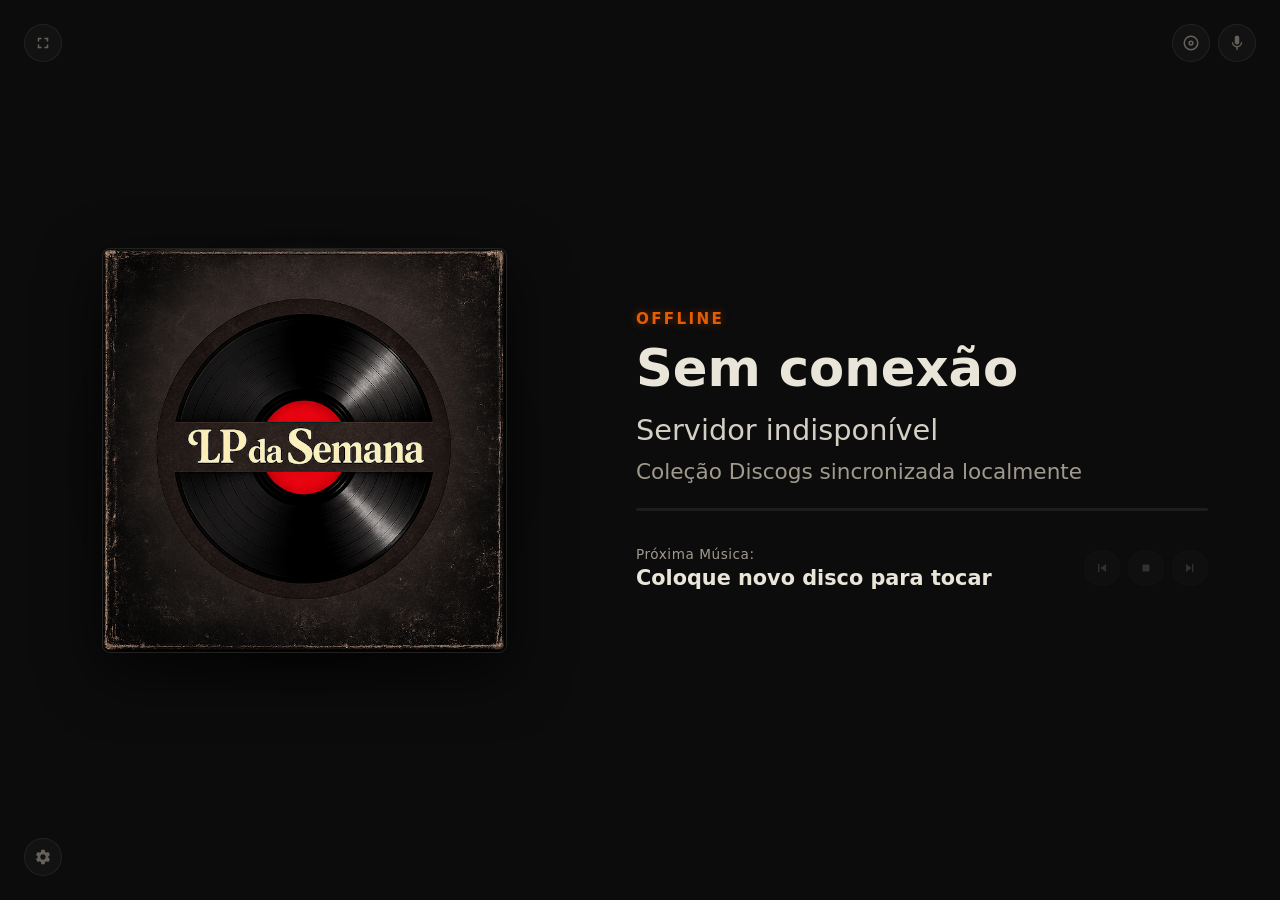
==== static/index.html @ 16426e1c "4.5.4 (teste): pausa no meio do lado não chama mais o Shazam Trechos baixos e faixas mais baixas vir" ====
<!doctype html>
<html lang="pt-BR">
  <head>
    <meta charset="utf-8">
    <meta name="viewport" content="width=device-width, initial-scale=1">
    <meta name="theme-color" content="#050505">
    <!-- iOS PWA Support -->
    <meta name="apple-mobile-web-app-capable" content="yes">
    <meta name="apple-mobile-web-app-status-bar-style" content="black-translucent">
    <meta name="apple-mobile-web-app-title" content="Vinyl Display">
    <link rel="apple-touch-icon" href="/static/playvinil-icon-180.png?v=2">
    <link rel="icon" href="/static/playvinil-favicon.png?v=2" type="image/png">
    
    <title>PlayVinil</title>
    <link rel="stylesheet" href="/static/styles.css?v=4.5.2">
    <link rel="manifest" href="/static/manifest.json">
  </head>
  <body>
    <main class="screen" aria-live="polite">
      <nav class="top-left-controls" aria-label="Controles Esquerdos">
        <button id="fullscreen-button" class="btn-top-control" type="button" aria-label="Tela Cheia" title="Alternar Tela Cheia">
          <svg viewBox="0 0 24 24" width="18" height="18" fill="currentColor">
            <path d="M7 14H5v5h5v-2H7v-3zm-2-4h2V7h3V5H5v5zm12 7h-3v2h5v-5h-2v3zM14 5v2h3v3h2V5h-5z"/>
          </svg>
        </button>
      </nav>

      <nav class="top-controls" aria-label="Controles">
        <button id="pick-button" class="btn-top-control" type="button" aria-label="Escolher o disco à mão" title="Escolher o disco (sem Shazam)">
          <svg viewBox="0 0 24 24" width="18" height="18" fill="none" stroke="currentColor" stroke-width="2">
            <circle cx="12" cy="12" r="9"></circle>
            <circle cx="12" cy="12" r="2.5"></circle>
          </svg>
        </button>
        <button id="retry-button" class="btn-top-control" type="button" aria-label="Ouvir / Identificar novo disco" title="Ouvir novo disco / Identificar áudio">
          <svg viewBox="0 0 24 24" width="18" height="18" fill="currentColor">
            <path d="M12 14c1.66 0 3-1.34 3-3V5c0-1.66-1.34-3-3-3S9 3.34 9 5v6c0 1.66 1.34 3 3 3zm5.3-3c0 3-2.54 5.1-5.3 5.1S6.7 14 6.7 11H5c0 3.41 2.72 6.23 6 6.72V21h2v-3.28c3.28-.48 6-3.3 6-6.72h-1.7z"/>
          </svg>
        </button>
      </nav>

      <section class="cover-panel">
        <div class="vinyl-wrapper">
          <div id="album-cover">
            <img class="cover-image" src="/static/logo_lp_da_semana.png" alt="PlayVinil">
          </div>
          <div class="vinyl-disc">
            <div class="vinyl-disc-inner">
              <div class="vinyl-label" style="background-image: url('/static/playvinil-label.svg');"></div>
            </div>
          </div>
        </div>
        <div id="lyrics-overlay" class="lyrics-overlay hidden">
          <div class="lyrics-container">
            <div class="lyrics-scroll" id="lyrics-scroll">
              <p class="lyrics-empty">Sem letras carregadas</p>
            </div>
          </div>
        </div>
      </section>

      <section class="now-playing">
        <p id="status-label" class="status-label">AGUARDANDO NOVO DISCO</p>
        <h1 id="track-title">PlayVinil</h1>
        <p id="artist-name" class="artist-name">Sua coleção de vinil</p>
        <p id="album-line" class="album-line">Coleção Discogs sincronizada localmente</p>
        <div class="progress-container">
          <div class="progress-bar-track">
            <div id="progress-bar" class="progress-bar"></div>
          </div>
          <div class="progress-time-info">
            <span id="progress-time-current">0:00</span>
            <span id="progress-time-total">0:00</span>
          </div>
        </div>
        <div class="next-track-container">
          <div id="next-track" class="next-track" style="display: block;">
            <span class="next-track-label">Próxima Música:</span>
            <div id="next-track-title" class="next-track-title">Coloque novo disco para tocar</div>
          </div>
          <div class="media-nav-buttons">
            <button id="prev-button" class="btn-media-nav" type="button" aria-label="Anterior" title="Faixa anterior" disabled>
              <svg viewBox="0 0 24 24" width="16" height="16" fill="currentColor">
                <path d="M6 6h2v12H6zm3.5 6l8.5 6V6z"/>
              </svg>
            </button>
            <button id="stop-button" class="btn-media-nav" type="button" aria-label="Parar Reprodução" title="Parar reprodução" disabled>
              <svg viewBox="0 0 24 24" width="14" height="14" fill="currentColor">
                <rect x="6" y="6" width="12" height="12" rx="1.5"/>
              </svg>
            </button>
            <button id="next-button" class="btn-media-nav" type="button" aria-label="Próxima" title="Próxima faixa" disabled>
              <svg viewBox="0 0 24 24" width="16" height="16" fill="currentColor">
                <path d="M6 18l8.5-6L6 6zm9-12h2v12h-2z"/>
              </svg>
            </button>
          </div>
        </div>
      </section>
    <div id="error-popup" class="error-popup hidden" role="alert" aria-hidden="true">
      <div class="error-popup-content">
        <div class="error-popup-header">
          <svg viewBox="0 0 24 24" width="22" height="22" fill="currentColor">
            <path d="M12 2C6.48 2 2 6.48 2 12s4.48 10 10 10 10-4.48 10-10S17.52 2 12 2zm1 15h-2v-2h2v2zm0-4h-2V7h2v6z"/>
          </svg>
          <h3>Ops, ocorreu um erro</h3>
        </div>
        <p id="error-popup-message"></p>
        <button id="error-popup-close" class="btn-popup-close" type="button">Fechar</button>
      </div>
    </div>

    <!-- Popup de confirmação para parar o disco -->
    <div id="stop-confirm-popup" class="error-popup hidden" role="dialog" aria-modal="true" aria-labelledby="stop-confirm-title" aria-hidden="true">
      <div class="error-popup-content">
        <div class="error-popup-header">
          <svg viewBox="0 0 24 24" width="22" height="22" fill="#ff7043">
            <rect x="6" y="6" width="12" height="12" rx="2"/>
          </svg>
          <h3 id="stop-confirm-title">Parar reprodução?</h3>
        </div>
        <p id="stop-confirm-message">Deseja realmente parar o disco e voltar à tela inicial?</p>
        <div class="confirm-popup-actions">
          <button id="stop-confirm-cancel" class="btn-popup-cancel" type="button">Cancelar</button>
          <button id="stop-confirm-ok" class="btn-popup-confirm" type="button">Parar Disco</button>
        </div>
      </div>
    </div>

    <!-- Popup para alternar para outros discos com a mesma música -->
    <div id="alternatives-popup" class="alternatives-popup hidden" role="dialog" aria-modal="true" aria-labelledby="alternatives-popup-title">
      <div class="alternatives-popup-content">
        <div class="alternatives-popup-header">
          <svg viewBox="0 0 24 24" width="20" height="20" fill="currentColor">
            <path d="M12 2C6.48 2 2 6.48 2 12s4.48 10 10 10 10-4.48 10-10S17.52 2 12 2zm0 14.5c-2.49 0-4.5-2.01-4.5-4.5S9.51 7.5 12 7.5s4.5 2.01 4.5 4.5-2.01 4.5-4.5 4.5zm0-5.5c-.55 0-1 .45-1 1s.45 1 1 1 1-.45 1-1-.45-1-1-1z"/>
          </svg>
          <h3 id="alternatives-popup-title">Discos com esta música</h3>
          <button id="alternatives-popup-close" class="btn-popup-close-icon" type="button" aria-label="Fechar">&times;</button>
        </div>
        <p class="alternatives-popup-subtitle">Esta música também está presente em outros discos da sua coleção. Toque para alternar o disco ativo:</p>
        <div id="alternatives-list" class="alternatives-list">
          <!-- Lista de discos alternativos preenchida dinamicamente -->
        </div>
        <button id="alternatives-keep" class="btn-popup-close alternatives-keep" type="button">Manter este disco</button>
        <p class="alternatives-popup-subtitle alternatives-keep-hint">A escolha fica lembrada: da próxima vez que esta música tocar, o player já abre o disco escolhido.</p>
      </div>
    </div>

    <div id="pick-popup" class="alternatives-popup hidden" role="dialog" aria-modal="true" aria-labelledby="pick-popup-title">
      <div class="alternatives-popup-content">
        <div class="alternatives-popup-header">
          <h3 id="pick-popup-title">Qual disco está tocando?</h3>
          <button id="pick-popup-close" class="btn-popup-close-icon" type="button" aria-label="Fechar">&times;</button>
        </div>
        <p id="pick-popup-subtitle" class="alternatives-popup-subtitle">Escolha o disco e o lado: o player acompanha as faixas e as viradas pelo silêncio, sem usar o Shazam.</p>
        <input id="pick-search" class="pick-search" type="search" placeholder="Buscar por disco ou artista..." autocomplete="off">
        <div id="pick-list" class="alternatives-list"></div>
      </div>
    </div>

    <nav class="bottom-controls" aria-label="Administração">
      <a id="config-button" class="btn-top-control" href="/admin" aria-label="Painel Administrativo" title="Administração / Catálogo">
        <svg viewBox="0 0 24 24" width="18" height="18" fill="currentColor">
          <path d="M19.14 12.94c.04-.3.06-.61.06-.94 0-.32-.02-.64-.07-.94l2.03-1.58c.18-.14.23-.41.12-.61l-1.92-3.32c-.12-.22-.37-.29-.59-.22l-2.39.96c-.5-.38-1.03-.7-1.62-.94l-.36-2.54c-.04-.24-.24-.41-.48-.41h-3.84c-.24 0-.43.17-.47.41l-.36 2.54c-.59.24-1.13.57-1.62.94l-2.39-.96c-.22-.08-.47 0-.59.22L2.74 8.87c-.12.21-.08.47.12.61l2.03 1.58c-.05.3-.09.63-.09.94s.02.64.07.94l-2.03 1.58c-.18.14-.23.41-.12.61l1.92 3.32c.12.22.37.29.59.22l2.39-.96c.5.38 1.03.7 1.62.94l.36 2.54c.05.24.24.41.48.41h3.84c.24 0 .44-.17.47-.41l.36-2.54c.59-.24 1.13-.56 1.62-.94l2.39.96c.22.08.47 0 .59-.22l1.92-3.32c.12-.22.07-.47-.12-.61l-2.01-1.58zM12 15.6c-1.98 0-3.6-1.62-3.6-3.6s1.62-3.6 3.6-3.6 3.6 1.62 3.6 3.6-1.62 3.6-3.6 3.6z"/>
        </svg>
      </a>
      <div id="alternatives-wrapper" class="alternatives-wrapper hidden">
        <button id="alternatives-btn" class="alternatives-btn" type="button" aria-label="Ver outros discos com esta música">
          <svg viewBox="0 0 24 24" width="14" height="14" fill="currentColor">
            <path d="M12 2C6.48 2 2 6.48 2 12s4.48 10 10 10 10-4.48 10-10S17.52 2 12 2zm0 14.5c-2.49 0-4.5-2.01-4.5-4.5S9.51 7.5 12 7.5s4.5 2.01 4.5 4.5-2.01 4.5-4.5 4.5zm0-5.5c-.55 0-1 .45-1 1s.45 1 1 1 1-.45 1-1-.45-1-1-1z"/>
          </svg>
          <span id="alternatives-label">Também em outro disco</span>
        </button>
      </div>
    </nav>
    <div class="bottom-right-version" id="app-version-display"></div>
    </main>

    <script src="/static/silence-detector.js?v=4.5.4" defer></script>
    <script src="/static/app.js?v=4.5.4" defer></script>
  </body>
</html>
---- static/styles.css ----
:root {
  color-scheme: dark;
  --bg: #0c0c0c;             /* Matte Charcoal */
  --panel: #161616;          /* Charcoal Panel */
  --text: #eae5d9;           /* Warm Cream */
  --muted: #a09a8e;          /* Muted Cream */
  --soft: #5e584f;           /* Soft dark gray */
  --accent: #e65c00;          /* Matte Orange/Rust */
  --glow: rgba(230, 92, 0, 0.4); /* Amber glow */
}

* {
  box-sizing: border-box;
}

html,
body {
  width: 100%;
  height: 100%;
  margin: 0;
  background: var(--bg);
  color: var(--text);
  font-family: Inter, ui-sans-serif, system-ui, -apple-system, BlinkMacSystemFont, "Segoe UI", sans-serif;
  overflow: hidden;
  transition: background-color 0.5s ease;
}

button {
  min-height: 44px;
  border: 1px solid rgba(234, 229, 217, 0.14);
  border-radius: 8px;
  background: rgba(234, 229, 217, 0.06);
  color: var(--text);
  font: inherit;
  padding: 0 16px;
  cursor: pointer;
  transition: all 0.2s ease;
}

button:hover {
  background: rgba(234, 229, 217, 0.12);
  border-color: rgba(230, 92, 0, 0.5);
}

.screen {
  width: 100vw;
  height: 100vh;
  display: grid;
  grid-template-columns: minmax(300px, 45vw) 1fr;
  gap: clamp(20px, 5vw, 64px);
  align-items: center;
  padding: clamp(16px, 5vh, 56px) clamp(20px, 6vw, 72px);
  transition: all 0.5s ease;
}

.cover-panel {
  position: relative;
  width: 100%;
  aspect-ratio: 1;
  display: grid;
  place-items: center;
}

/* Vinyl wrapper that holds cover and vinyl disc */
.vinyl-wrapper {
  position: relative;
  width: 90%;
  height: 90%;
  display: grid;
  place-items: center;
}

.cover-placeholder,
.cover-image {
  width: 100%;
  height: 100%;
  border-radius: 8px;
  background: var(--panel);
  object-fit: cover;
  box-shadow: 0 20px 60px rgba(0, 0, 0, 0.7);
  position: relative;
  z-index: 5;
  border: 1px solid rgba(234, 229, 217, 0.05);
}

.cover-placeholder {
  display: grid;
  place-items: center;
  color: var(--soft);
  font-size: 3.5rem;
  font-weight: 700;
  letter-spacing: 0.1em;
}

/* Vinyl disc sliding out and spinning */
.vinyl-disc {
  position: absolute;
  top: 2.5%;
  left: 2.5%;
  width: 95%;
  height: 95%;
  border-radius: 50%;
  z-index: 3;
  transition: transform 1.2s cubic-bezier(0.25, 1, 0.5, 1);
  transform: translateX(0);
}

.vinyl-disc-inner {
  width: 100%;
  height: 100%;
  border-radius: 50%;
  /* Specular sheen (conic-gradient) + grooves (radial-gradient) */
  background: 
    conic-gradient(
      from 0deg,
      rgba(255, 255, 255, 0) 0deg,
      rgba(255, 255, 255, 0.08) 45deg,
      rgba(255, 255, 255, 0) 90deg,
      rgba(255, 255, 255, 0) 180deg,
      rgba(255, 255, 255, 0.08) 225deg,
      rgba(255, 255, 255, 0) 270deg,
      rgba(255, 255, 255, 0) 360deg
    ),
    radial-gradient(
      circle,
      #181818 0%,
      #0c0c0c 10%,
      #050505 15%,
      #161616 15.5%,
      #050505 16%,
      #050505 30%,
      #1a1a1a 30.5%,
      #050505 31%,
      #050505 50%,
      #1a1a1a 50.5%,
      #050505 51%,
      #050505 70%,
      #222222 70.5%,
      #050505 71%,
      #050505 85%,
      #2a2a2a 85.5%,
      #050505 86%,
      #000000 100%
    );
  border: 1px solid rgba(234, 229, 217, 0.18);
  box-shadow: 
    inset 0 0 24px rgba(0, 0, 0, 0.9), 
    0 12px 36px rgba(0, 0, 0, 0.65),
    0 0 25px rgba(234, 229, 217, 0.12); /* Soft cream outer glow */
  display: grid;
  place-items: center;
  position: relative;
}

/* Center paper label of the vinyl record */
.vinyl-label {
  width: 32%;
  height: 32%;
  border-radius: 50%;
  background-color: var(--accent);
  background-size: cover;
  background-position: center;
  border: 3px solid #000;
  box-shadow: 0 0 8px rgba(0, 0, 0, 0.8);
  position: relative;
}

/* Center spindle hole */
.vinyl-label::after {
  content: '';
  position: absolute;
  top: 50%;
  left: 50%;
  width: 14%;
  height: 14%;
  background-color: #0c0c0c;
  border-radius: 50%;
  transform: translate(-50%, -50%);
  box-shadow: inset 0 2px 4px rgba(0, 0, 0, 0.8);
}

/* State: Playing - vinyl slides out and spins */
/* On landscape mode (deitado), we slide it to the left. On portrait, we slide it to the top */
@media (orientation: landscape) {
  .screen {
    /* Sized so the grid gap sits over the black vinyl grooves, allowing status-label to overlap */
    grid-template-columns: calc(clamp(240px, 64vh, 450px) * 1.28) 1fr;
    gap: 20px;
    padding: clamp(16px, 5vh, 48px) clamp(24px, 6vw, 72px) clamp(16px, 5vh, 48px) 16px;
  }
  .cover-panel {
    width: calc(100% / 1.28);
    justify-self: start;
    /* v4.5: sem disco tocando a capa fica no centro da coluna; ao tocar ela
       desliza para a esquerda junto com o disco saindo da capa */
    transform: translateX(14%);
    transition: transform 1.2s cubic-bezier(0.25, 1, 0.5, 1);
  }
  body.is-playing .cover-panel {
    transform: translateX(0);
  }
  .vinyl-wrapper.playing .vinyl-disc {
    /* Slide out 48% to expose exactly half of the vinyl label */
    transform: translateX(48%);
  }
  .now-playing {
    position: relative;
    z-index: 10;
    padding-left: 24px; /* Other text elements start exactly where the vinyl disc ends */
  }
  .status-label {
    margin-left: -24px; /* Pulls status label to overlap the black vinyl grooves */
  }
}

@media (orientation: landscape) and (max-height: 500px) {
  h1 {
    font-size: calc(2.5rem * var(--title-scale, 1));
  }
  .artist-name {
    font-size: 1.65rem;
    margin: 12px 0 0;
  }
  .album-line {
    font-size: 1.3rem;
    margin: 8px 0 0;
  }
  .status-label {
    margin: 0 0 10px;
    font-size: 0.95rem;
  }
  .progress-container {
    margin-top: 14px;
  }
  .next-track-container {
    margin-top: 10px;
  }
  .next-track-title {
    font-size: 1.2rem;
  }
  .btn-media-nav {
    width: 32px;
    height: 32px;
    min-height: 32px;
  }
  .top-controls {
    top: 16px;
    right: 16px;
  }
  .top-left-controls {
    top: 16px;
    left: 16px;
  }
  .btn-top-control {
    width: 32px;
    height: 32px;
    min-height: 32px;
  }
}

@media (orientation: portrait) {
  .vinyl-wrapper.playing .vinyl-disc {
    transform: translateY(-33%);
  }
}

.vinyl-wrapper.playing .vinyl-disc-inner {
  -webkit-animation: spin 15s linear infinite;
  animation: spin 15s linear infinite;
}

@-webkit-keyframes spin {
  from {
    -webkit-transform: rotate(0deg);
    transform: rotate(0deg);
  }
  to {
    -webkit-transform: rotate(360deg);
    transform: rotate(360deg);
  }
}

@keyframes spin {
  from {
    transform: rotate(0deg);
  }
  to {
    transform: rotate(360deg);
  }
}

.now-playing {
  min-width: 0;
  display: flex;
  flex-direction: column;
  justify-content: center;
  height: 100%;
}

.status-label {
  margin: 0 0 14px;
  color: var(--accent);
  font-size: 0.95rem;
  font-weight: 600;
  text-transform: uppercase;
  letter-spacing: 0.15em;
  text-shadow: 0 0 10px var(--glow);
}

h1 {
  margin: 0;
  max-width: 100%;
  font-size: calc(3.2rem * var(--title-scale, 1));
  line-height: 1.05;
  font-weight: 750;
  letter-spacing: 0;
  overflow-wrap: break-word;
  color: var(--text);
  text-shadow: 0 0 1px rgba(234, 229, 217, 0.1);
}

.artist-name {
  margin: 18px 0 0;
  color: var(--text);
  font-size: 1.8rem;
  font-weight: 400;
  opacity: 0.9;
}

.album-line {
  margin: 12px 0 0;
  color: var(--muted);
  font-size: 1.35rem;
  font-weight: 300;
}

.mic-debug {
  margin: 8px 0 0;
  font-size: 0.85rem;
  color: var(--muted);
  font-family: ui-monospace, SFMono-Regular, SF Pro Mono, Menlo, Monaco, Consolas, monospace;
  opacity: 0.75;
}

.next-track {
  margin: 0;
  display: block;
}

.next-track-label {
  display: block;
  font-size: 0.85rem;
  letter-spacing: 0.04em;
  color: var(--muted);
  margin-bottom: 4px;
}

.next-track-title {
  display: block;
  font-size: 1.3rem;
  font-weight: bold;
  color: var(--text);
  margin: 0;
}

.progress-container {
  width: 100%;
  margin-top: 24px;
  display: flex;
  flex-direction: column;
  gap: 6px;
}

.progress-bar-track {
  width: 100%;
  height: 3px;
  background: rgba(234, 229, 217, 0.08);
  position: relative;
  overflow: hidden;
  border-radius: 1.5px;
}

.progress-bar {
  height: 100%;
  width: 0%;
  background: var(--accent);
  border-radius: 1.5px;
  transition: width 0.25s linear;
}

.progress-time-info {
  display: flex;
  justify-content: space-between;
  font-size: 0.8rem;
  color: var(--muted);
  font-family: ui-monospace, SFMono-Regular, SF Pro Mono, Menlo, Monaco, Consolas, monospace;
  opacity: 0;
  transition: opacity 0.3s ease;
  line-height: 1;
}

.is-playing .progress-time-info {
  opacity: 0.8;
}

/* Container at the bottom of now-playing info */
.next-track-container {
  margin-top: 16px;
  display: flex;
  justify-content: space-between;
  align-items: center;
  width: 100%;
}

.media-nav-buttons {
  display: flex;
  gap: 8px;
}

.btn-media-nav {
  width: 36px;
  height: 36px;
  min-height: 36px;
  display: grid;
  place-items: center;
  border-radius: 50%;
  border: 1px solid rgba(234, 229, 217, 0.12);
  background: rgba(234, 229, 217, 0.06);
  color: var(--muted);
  cursor: pointer;
  transition: all 0.2s ease;
  padding: 0;
}

.btn-media-nav:hover:not(:disabled) {
  background: rgba(234, 229, 217, 0.12);
  border-color: var(--accent);
  color: var(--accent);
  box-shadow: 0 0 10px var(--glow);
}

.btn-media-nav:disabled {
  opacity: 0.25;
  cursor: not-allowed;
  border-color: rgba(234, 229, 217, 0.05);
}

.btn-media-nav.recording,
.btn-top-control.recording {
  color: var(--accent);
  border-color: var(--accent);
  background: rgba(230, 92, 0, 0.15);
  box-shadow: 0 0 12px var(--glow);
  animation: pulse-recording 1.5s infinite;
}

@keyframes pulse-recording {
  0% {
    transform: scale(1);
    box-shadow: 0 0 0 0 rgba(230, 92, 0, 0.5);
  }
  50% {
    transform: scale(1.06);
    box-shadow: 0 0 0 8px rgba(230, 92, 0, 0);
  }
  100% {
    transform: scale(1);
    box-shadow: 0 0 0 0 rgba(230, 92, 0, 0);
  }
}

/* Top-right discrete controls */
.top-controls {
  position: absolute;
  top: 24px;
  right: 24px;
  display: flex;
  gap: 8px;
  z-index: 50;
}

/* Top-left discrete controls */
.top-left-controls {
  position: absolute;
  top: 24px;
  left: 24px;
  display: flex;
  gap: 8px;
  z-index: 50;
}

.btn-top-control {
  width: 38px;
  height: 38px;
  min-height: 38px;
  display: grid;
  place-items: center;
  border-radius: 50%;
  border: 1px solid rgba(234, 229, 217, 0.12);
  background: rgba(234, 229, 217, 0.05);
  color: var(--muted);
  cursor: pointer;
  transition: all 0.2s ease;
  padding: 0;
  opacity: 0.6;
}

.btn-top-control:hover {
  opacity: 1;
  background: rgba(234, 229, 217, 0.12);
  border-color: var(--accent);
  color: var(--accent);
  box-shadow: 0 0 10px var(--glow);
}

/* Portrait orientation settings */
@media (orientation: portrait) {
  .screen {
    grid-template-columns: 1fr;
    grid-template-rows: minmax(280px, 50vh) 1fr;
    gap: 32px;
    padding: 32px 24px;
  }

  .cover-panel {
    max-height: 50vh;
    justify-self: center;
  }

  .vinyl-wrapper {
    width: 86%;
    height: 86%;
  }

  h1 {
    font-size: calc(2.6rem * var(--title-scale, 1));
  }

  .artist-name {
    font-size: 1.5rem;
    margin: 12px 0 0;
  }

  .album-line {
    font-size: 1.15rem;
  }

}

/* Small screen adjustments */
@media (max-width: 480px) {
  .screen {
    padding: 20px 16px;
    gap: 24px;
  }

  h1 {
    font-size: calc(2.2rem * var(--title-scale, 1));
  }

  .artist-name {
    font-size: 1.3rem;
  }

  .album-line {
    font-size: 1rem;
  }

}

/* Error Popup Dialog */
.error-popup {
  position: fixed;
  top: 0;
  left: 0;
  width: 100vw;
  height: 100vh;
  background: rgba(0, 0, 0, 0.75);
  backdrop-filter: blur(8px);
  -webkit-backdrop-filter: blur(8px);
  display: grid;
  place-items: center;
  z-index: 100;
  opacity: 1;
  transition: opacity 0.3s ease;
}

.error-popup.hidden {
  opacity: 0;
  pointer-events: none;
}

.error-popup-content {
  background: #181818;
  border: 1px solid rgba(230, 92, 0, 0.25);
  box-shadow: 0 24px 60px rgba(0, 0, 0, 0.8), 0 0 30px rgba(230, 92, 0, 0.08);
  border-radius: 12px;
  width: min(400px, 90%);
  padding: 24px;
  display: flex;
  flex-direction: column;
  gap: 16px;
  transform: scale(1);
  transition: transform 0.3s cubic-bezier(0.34, 1.56, 0.64, 1);
}

.error-popup.hidden .error-popup-content {
  transform: scale(0.9);
}

.error-popup-header {
  display: flex;
  align-items: center;
  gap: 12px;
  color: var(--accent);
}

.error-popup-header h3 {
  margin: 0;
  font-size: 1.3rem;
  font-weight: 600;
  color: var(--text);
}

#error-popup-message {
  margin: 0;
  color: var(--muted);
  font-size: 1.05rem;
  line-height: 1.5;
}

.btn-popup-close {
  align-self: flex-end;
  min-height: 38px;
  height: 38px;
  background: rgba(234, 229, 217, 0.08);
  border: 1px solid rgba(234, 229, 217, 0.14);
  border-radius: 6px;
  color: var(--text);
  font-weight: 500;
  cursor: pointer;
  transition: all 0.2s ease;
  padding: 0 20px;
}

.btn-popup-close:hover {
  background: var(--accent);
  border-color: var(--accent);
  color: #fff;
  box-shadow: 0 0 10px var(--glow);
}

.confirm-popup-actions {
  display: flex;
  justify-content: flex-end;
  gap: 12px;
  margin-top: 8px;
}

.btn-popup-cancel {
  min-height: 38px;
  height: 38px;
  background: rgba(234, 229, 217, 0.08);
  border: 1px solid rgba(234, 229, 217, 0.14);
  border-radius: 6px;
  color: var(--text);
  font-weight: 500;
  cursor: pointer;
  transition: all 0.2s ease;
  padding: 0 16px;
}

.btn-popup-cancel:hover {
  background: rgba(234, 229, 217, 0.16);
  border-color: rgba(234, 229, 217, 0.25);
}

.btn-popup-confirm {
  min-height: 38px;
  height: 38px;
  background: #d84315;
  border: 1px solid #bf360c;
  border-radius: 6px;
  color: #fff;
  font-weight: 600;
  cursor: pointer;
  transition: all 0.2s ease;
  padding: 0 18px;
}

.btn-popup-confirm:hover {
  background: #bf360c;
  box-shadow: 0 0 12px rgba(216, 67, 21, 0.4);
}

/* Alternatives Pill & Popup Styles */
.alternatives-wrapper {
  display: inline-flex;
  align-items: center;
}

.alternatives-wrapper.hidden {
  display: none !important;
}

.alternatives-btn {
  display: inline-flex;
  align-items: center;
  gap: 7px;
  background: rgba(18, 18, 20, 0.88);
  border: 1px solid rgba(255, 107, 0, 0.45);
  color: var(--accent);
  height: 40px;
  padding: 0 14px;
  border-radius: 20px;
  font-size: 0.82rem;
  font-weight: 600;
  cursor: pointer;
  transition: all 0.2s ease;
  backdrop-filter: blur(8px);
  -webkit-backdrop-filter: blur(8px);
  box-shadow: 0 4px 14px rgba(0, 0, 0, 0.6);
  white-space: nowrap;
}

.alternatives-btn:hover {
  background: rgba(255, 107, 0, 0.25);
  border-color: var(--accent);
  color: #fff;
  box-shadow: 0 0 16px rgba(255, 107, 0, 0.4);
  transform: translateY(-1px);
}

.alternatives-popup {
  position: fixed;
  top: 0;
  left: 0;
  width: 100vw;
  height: 100vh;
  background: rgba(0, 0, 0, 0.78);
  backdrop-filter: blur(8px);
  -webkit-backdrop-filter: blur(8px);
  display: grid;
  place-items: center;
  z-index: 100;
  opacity: 1;
  transition: opacity 0.3s ease;
}

.alternatives-popup.hidden {
  opacity: 0;
  pointer-events: none;
}

.alternatives-popup-content {
  background: #18181a;
  border: 1px solid rgba(255, 107, 0, 0.3);
  box-shadow: 0 24px 60px rgba(0, 0, 0, 0.85), 0 0 30px rgba(255, 107, 0, 0.12);
  border-radius: 14px;
  width: min(440px, 92%);
  max-height: 85vh;
  display: flex;
  flex-direction: column;
  padding: 22px;
  gap: 14px;
  transform: scale(1);
  transition: transform 0.3s cubic-bezier(0.34, 1.56, 0.64, 1);
}

.alternatives-popup.hidden .alternatives-popup-content {
  transform: scale(0.9);
}

.alternatives-popup-header {
  display: flex;
  align-items: center;
  justify-content: space-between;
  color: var(--accent);
  gap: 10px;
}

.alternatives-popup-header h3 {
  margin: 0;
  font-size: 1.15rem;
  font-weight: 700;
  color: var(--text);
  flex: 1;
}

.btn-popup-close-icon {
  background: transparent;
  border: none;
  color: var(--muted);
  font-size: 1.6rem;
  line-height: 1;
  cursor: pointer;
  padding: 0 4px;
  transition: color 0.2s ease;
}

.btn-popup-close-icon:hover {
  color: #fff;
}

.alternatives-popup-subtitle {
  margin: 0;
  color: var(--muted);
  font-size: 0.86rem;
  line-height: 1.4;
}

.alternatives-list {
  display: flex;
  flex-direction: column;
  gap: 10px;
  overflow-y: auto;
  max-height: 50vh;
  padding-right: 4px;
  scrollbar-width: thin;
}

.alternative-card {
  display: flex;
  align-items: center;
  gap: 12px;
  padding: 10px 12px;
  background: rgba(255, 255, 255, 0.03);
  border: 1px solid rgba(255, 255, 255, 0.07);
  border-radius: 10px;
  cursor: pointer;
  transition: all 0.2s ease;
  text-align: left;
}

.alternative-card:hover {
  background: rgba(255, 107, 0, 0.1);
  border-color: rgba(255, 107, 0, 0.4);
  transform: translateX(3px);
}

.alternative-card-cover {
  width: 48px;
  height: 48px;
  border-radius: 6px;
  object-fit: cover;
  flex-shrink: 0;
  background: #222;
  box-shadow: 0 2px 8px rgba(0, 0, 0, 0.4);
}

.alternative-card-info {
  flex: 1;
  min-width: 0;
  display: flex;
  flex-direction: column;
  gap: 2px;
}

.alternative-card-title {
  color: var(--text);
  font-size: 0.95rem;
  font-weight: 600;
  white-space: nowrap;
  overflow: hidden;
  text-overflow: ellipsis;
}

.alternative-card-artist {
  color: var(--muted);
  font-size: 0.82rem;
  white-space: nowrap;
  overflow: hidden;
  text-overflow: ellipsis;
}

.alternative-card-track {
  color: var(--accent);
  font-size: 0.74rem;
  font-family: 'JetBrains Mono', monospace;
  margin-top: 1px;
}

.alternative-card-action {
  flex-shrink: 0;
  color: var(--accent);
  opacity: 0.8;
  transition: transform 0.2s ease;
}

.alternative-card:hover .alternative-card-action {
  opacity: 1;
  transform: translateX(2px);
}

/* Bottom-left controls */
.bottom-controls {
  position: absolute;
  bottom: 24px;
  left: 24px;
  display: flex;
  align-items: center;
  gap: 10px;
  z-index: 50;
}

@media (orientation: portrait) {
  .bottom-controls {
    bottom: 16px;
    left: 16px;
  }
}

.bottom-right-version {
  position: absolute;
  bottom: 24px;
  right: 24px;
  font-size: 0.65rem;
  color: var(--text-muted, rgba(234, 229, 217, 0.4));
  letter-spacing: 0.5px;
  opacity: 0.6;
  pointer-events: none;
  z-index: 50;
}

@media (orientation: portrait) {
  .bottom-right-version {
    bottom: 16px;
    right: 16px;
  }
}

/* Administrative Dashboard Layout */
.admin-body {
  overflow: hidden !important;
}

.admin-layout {
  display: flex;
  width: 100vw;
  height: 100vh;
  background: var(--bg);
}

/* Sidebar Styling */
.admin-sidebar {
  width: 260px;
  min-width: 260px;
  background: var(--panel);
  border-right: 1px solid rgba(234, 229, 217, 0.08);
  display: flex;
  flex-direction: column;
  padding: 24px 16px;
  height: 100%;
}

.sidebar-brand {
  display: flex;
  align-items: center;
  gap: 12px;
  margin-bottom: 40px;
  padding: 0 8px;
}

.brand-logo {
  width: 32px;
  height: 32px;
  object-fit: contain;
}

.brand-name {
  font-size: 1.25rem;
  font-weight: 700;
  color: var(--text);
}

.sidebar-menu {
  display: flex;
  flex-direction: column;
  gap: 8px;
  flex: 1;
}

.menu-item {
  display: flex;
  align-items: center;
  gap: 12px;
  width: 100%;
  background: transparent;
  border: none;
  border-radius: 8px;
  color: var(--muted);
  font-weight: 500;
  padding: 12px 16px;
  cursor: pointer;
  text-align: left;
  transition: all 0.2s ease;
  min-height: auto;
}

.menu-item svg {
  opacity: 0.7;
  transition: opacity 0.2s ease;
}

.menu-item:hover {
  background: rgba(234, 229, 217, 0.04);
  color: var(--text);
}

.menu-item:hover svg {
  opacity: 1;
}

.menu-item.active {
  background: rgba(230, 92, 0, 0.15);
  border: 1px solid rgba(230, 92, 0, 0.3);
  color: var(--text);
  box-shadow: 0 0 12px rgba(230, 92, 0, 0.1);
}

.menu-item.active svg {
  color: var(--accent);
  opacity: 1;
}

.sidebar-footer {
  padding: 16px 8px 8px;
  border-top: 1px solid rgba(234, 229, 217, 0.06);
  font-size: 0.85rem;
  font-weight: 600;
  color: var(--soft);
  text-transform: uppercase;
  letter-spacing: 1px;
}

/* Main Area Layout */
.admin-main {
  flex: 1;
  display: flex;
  flex-direction: column;
  height: 100%;
  overflow-y: auto;
  padding: 32px 48px;
}

/* Header & Title Toolbar */
.admin-header {
  display: flex;
  justify-content: space-between;
  align-items: center;
  margin-bottom: 24px;
}

.header-left {
  display: flex;
  flex-direction: column;
  gap: 8px;
}

.btn-back {
  display: inline-flex;
  align-items: center;
  gap: 8px;
  color: var(--muted);
  text-decoration: none;
  font-size: 0.9rem;
  font-weight: 500;
  transition: color 0.2s ease;
}

.btn-back:hover {
  color: var(--accent);
}

.header-left h1 {
  margin: 0;
  font-size: 2.2rem;
  font-weight: 800;
  color: var(--text);
}

.btn-primary {
  display: inline-flex;
  align-items: center;
  gap: 8px;
  background: var(--accent);
  border: 1px solid var(--accent);
  border-radius: 8px;
  color: #fff;
  font-weight: 600;
  padding: 10px 20px;
  cursor: pointer;
  transition: all 0.2s ease;
  min-height: 40px;
  box-shadow: 0 4px 12px var(--glow);
}

.btn-primary:hover {
  background: #ff6e0d;
  border-color: #ff6e0d;
  box-shadow: 0 4px 18px rgba(230, 92, 0, 0.6);
  transform: translateY(-1px);
}

.btn-secondary {
  background: rgba(234, 229, 217, 0.06);
  border: 1px solid rgba(234, 229, 217, 0.14);
  border-radius: 8px;
  color: var(--text);
  font-weight: 500;
  padding: 10px 20px;
  cursor: pointer;
  transition: all 0.2s ease;
  min-height: 40px;
}

.btn-secondary:hover {
  background: rgba(234, 229, 217, 0.12);
}

/* Filters and Search Bar Section */
.filters-panel {
  display: flex;
  justify-content: space-between;
  align-items: center;
  background: var(--panel);
  border: 1px solid rgba(234, 229, 217, 0.06);
  border-radius: 12px;
  padding: 16px 24px;
  margin-bottom: 32px;
  gap: 16px;
}

.filter-count {
  color: var(--muted);
  font-size: 0.95rem;
  font-weight: 500;
}

.filter-controls {
  display: flex;
  align-items: center;
  gap: 24px;
}

.search-box {
  position: relative;
  display: flex;
  align-items: center;
}

.search-icon {
  position: absolute;
  left: 12px;
  color: var(--soft);
  pointer-events: none;
}

.search-box input {
  background: rgba(12, 12, 12, 0.6);
  border: 1px solid rgba(234, 229, 217, 0.12);
  border-radius: 8px;
  color: var(--text);
  font-family: inherit;
  font-size: 0.95rem;
  padding: 8px 12px 8px 36px;
  width: 260px;
  transition: all 0.2s ease;
}

.search-box input:focus {
  outline: none;
  border-color: var(--accent);
  box-shadow: 0 0 8px var(--glow);
  background: rgba(12, 12, 12, 0.9);
}

.sort-box {
  display: flex;
  align-items: center;
  gap: 10px;
  color: var(--muted);
  font-size: 0.95rem;
}

.sort-box select {
  background: rgba(12, 12, 12, 0.6);
  border: 1px solid rgba(234, 229, 217, 0.12);
  border-radius: 8px;
  color: var(--text);
  font-family: inherit;
  font-size: 0.95rem;
  padding: 8px 12px;
  cursor: pointer;
  transition: all 0.2s ease;
}

.sort-box select:focus {
  outline: none;
  border-color: var(--accent);
}

.sort-box select:disabled {
  opacity: 0.5;
  cursor: not-allowed;
}

/* View Panels switching */
.view-panel {
  display: none;
  width: 100%;
}

.view-panel.active {
  display: block;
}

/* Album Grid and Cards */
.album-grid {
  display: grid;
  grid-template-columns: repeat(auto-fill, minmax(200px, 1fr));
  gap: 24px;
  width: 100%;
}

.empty-grid-msg {
  grid-column: 1 / -1;
  text-align: center;
  color: var(--muted);
  font-size: 1.1rem;
  padding: 48px 0;
}

.album-card {
  background: var(--panel);
  border: 1px solid rgba(234, 229, 217, 0.06);
  border-radius: 12px;
  overflow: hidden;
  transition: all 0.3s cubic-bezier(0.4, 0, 0.2, 1);
  display: flex;
  flex-direction: column;
}

.album-card:hover {
  transform: translateY(-4px);
  border-color: rgba(230, 92, 0, 0.3);
  box-shadow: 0 8px 24px rgba(0, 0, 0, 0.5), 0 0 16px rgba(230, 92, 0, 0.08);
}

.card-cover-wrapper {
  width: 100%;
  aspect-ratio: 1;
  background: #111;
  overflow: hidden;
  position: relative;
  border-bottom: 1px solid rgba(234, 229, 217, 0.04);
}

.card-cover {
  width: 100%;
  height: 100%;
  object-fit: cover;
  transition: transform 0.5s ease;
}

.album-card:hover .card-cover {
  transform: scale(1.04);
}

.card-details {
  padding: 16px;
  display: flex;
  flex-direction: column;
  flex: 1;
}

.card-title {
  margin: 0 0 4px;
  font-size: 1.05rem;
  font-weight: 700;
  line-height: 1.3;
  white-space: nowrap;
  overflow: hidden;
  text-overflow: ellipsis;
  color: var(--text);
}

.card-artist {
  margin: 0 0 16px;
  font-size: 0.9rem;
  color: var(--muted);
  white-space: nowrap;
  overflow: hidden;
  text-overflow: ellipsis;
}

.card-meta-row {
  display: flex;
  justify-content: space-between;
  align-items: center;
  margin-top: auto;
  padding-bottom: 12px;
  border-bottom: 1px solid rgba(234, 229, 217, 0.05);
}

.card-year {
  font-size: 0.85rem;
  font-weight: 600;
  color: var(--soft);
}

.stars-container {
  display: flex;
  gap: 2px;
}

.star-icon {
  font-size: 1.15rem;
  color: var(--soft);
  cursor: pointer;
  transition: color 0.15s ease, transform 0.1s ease;
  user-select: none;
}

.star-icon:hover {
  transform: scale(1.2);
  color: var(--accent);
}

.star-icon.filled {
  color: var(--accent);
  text-shadow: 0 0 4px rgba(230, 92, 0, 0.4);
}

.card-actions-row {
  display: flex;
  justify-content: space-between;
  align-items: center;
  padding-top: 12px;
}

.listen-count {
  font-size: 0.85rem;
  font-weight: 500;
  color: var(--muted);
  display: flex;
  align-items: center;
  gap: 6px;
}

.headphone-icon {
  color: var(--soft);
}

.btn-listen {
  background: rgba(230, 92, 0, 0.1);
  border: 1px solid rgba(230, 92, 0, 0.2);
  border-radius: 6px;
  color: var(--accent);
  font-size: 0.85rem;
  font-weight: 700;
  padding: 4px 10px;
  cursor: pointer;
  transition: all 0.2s ease;
  min-height: 28px;
  height: 28px;
}

.btn-listen:hover {
  background: var(--accent);
  border-color: var(--accent);
  color: #fff;
  box-shadow: 0 0 8px var(--glow);
}

/* Statistics Tab Styling */
.stats-container {
  display: grid;
  grid-template-columns: repeat(auto-fit, minmax(240px, 1fr));
  gap: 24px;
  width: 100%;
}

.stats-card {
  background: var(--panel);
  border: 1px solid rgba(234, 229, 217, 0.06);
  border-radius: 16px;
  padding: 24px;
  display: flex;
  flex-direction: column;
}

.stats-card h3 {
  margin: 0 0 12px;
  font-size: 1.05rem;
  font-weight: 700;
  color: var(--muted);
}

.stat-value {
  margin: 0 0 4px;
  font-size: 3.5rem;
  font-weight: 800;
  color: var(--accent);
  line-height: 1.1;
  text-shadow: 0 0 10px rgba(230, 92, 0, 0.2);
}

.stat-desc {
  font-size: 0.85rem;
  color: var(--soft);
  font-weight: 500;
}

.highlight-card {
  border-color: rgba(230, 92, 0, 0.15);
}

.stat-album-meta {
  display: flex;
  align-items: center;
  gap: 16px;
  margin-top: auto;
  padding-top: 16px;
  border-top: 1px solid rgba(234, 229, 217, 0.05);
}

.meta-placeholder {
  color: var(--soft);
  font-style: italic;
  font-size: 0.95rem;
  margin: 12px 0 0;
}

.stat-cover-thumb {
  width: 60px;
  height: 60px;
  object-fit: cover;
  border-radius: 6px;
  background: #111;
  border: 1px solid rgba(234, 229, 217, 0.08);
}

.stat-info-right {
  display: flex;
  flex-direction: column;
  gap: 2px;
  overflow: hidden;
}

.stat-info-right strong {
  font-size: 0.95rem;
  color: var(--text);
  white-space: nowrap;
  overflow: hidden;
  text-overflow: ellipsis;
}

.stat-info-right span {
  font-size: 0.85rem;
  color: var(--muted);
  white-space: nowrap;
  overflow: hidden;
  text-overflow: ellipsis;
}

.stat-info-right .highlight-stat-lbl {
  color: var(--accent);
  font-weight: 600;
  margin-top: 2px;
}

/* Suggestion Tab Showcase */
.suggestion-container {
  max-width: 720px;
  margin: 0 auto;
  text-align: center;
  display: flex;
  flex-direction: column;
  align-items: center;
}

.suggestion-container h2 {
  font-size: 2rem;
  font-weight: 800;
  margin: 0 0 8px;
}

.suggestion-intro {
  color: var(--muted);
  font-size: 1.05rem;
  margin: 0 0 32px;
  max-width: 480px;
}

.suggestion-showcase {
  background: var(--panel);
  border: 1px solid rgba(230, 92, 0, 0.25);
  border-radius: 20px;
  padding: 32px;
  display: flex;
  gap: 32px;
  align-items: center;
  text-align: left;
  box-shadow: 0 10px 30px rgba(0, 0, 0, 0.4), 0 0 24px rgba(230, 92, 0, 0.08);
  width: 100%;
}

.suggestion-cover {
  width: 220px;
  height: 220px;
  object-fit: cover;
  border-radius: 12px;
  box-shadow: 0 8px 20px rgba(0, 0, 0, 0.6);
  border: 1px solid rgba(234, 229, 217, 0.1);
  background: #111;
}

.suggestion-details {
  display: flex;
  flex-direction: column;
  flex: 1;
}

.suggestion-details h3 {
  margin: 0 0 4px;
  font-size: 1.6rem;
  font-weight: 800;
  color: var(--text);
  line-height: 1.25;
}

.sug-artist {
  margin: 0 0 20px;
  font-size: 1.2rem;
  color: var(--accent);
  font-weight: 600;
}

.sug-meta, .sug-stats {
  display: flex;
  gap: 24px;
  margin-bottom: 12px;
  font-size: 0.95rem;
  color: var(--muted);
}

.sug-meta strong, .sug-stats strong {
  color: var(--text);
}

.sug-rating-stars {
  color: var(--accent);
  font-size: 1.05rem;
}

.btn-sug-listen {
  align-self: flex-start;
  margin-top: 16px;
}

/* Modal Overlay Styling */
.modal-overlay {
  position: fixed;
  top: 0;
  left: 0;
  width: 100vw;
  height: 100vh;
  background: rgba(5, 5, 5, 0.85);
  backdrop-filter: blur(8px);
  -webkit-backdrop-filter: blur(8px);
  display: flex;
  justify-content: center;
  align-items: center;
  z-index: 100;
  opacity: 1;
  transition: opacity 0.25s ease;
}

.modal-overlay.hidden {
  opacity: 0;
  pointer-events: none;
}

.modal-content {
  background: var(--panel);
  border: 1px solid rgba(234, 229, 217, 0.12);
  border-radius: 16px;
  width: 100%;
  max-width: 480px;
  box-shadow: 0 20px 50px rgba(0, 0, 0, 0.7);
  overflow: hidden;
  animation: modalScaleUp 0.3s cubic-bezier(0.34, 1.56, 0.64, 1);
}

@keyframes modalScaleUp {
  from {
    transform: scale(0.9);
    opacity: 0;
  }
  to {
    transform: scale(1);
    opacity: 1;
  }
}

.modal-header {
  display: flex;
  justify-content: space-between;
  align-items: center;
  padding: 20px 24px;
  border-bottom: 1px solid rgba(234, 229, 217, 0.06);
}

.modal-header h2 {
  margin: 0;
  font-size: 1.35rem;
  font-weight: 700;
  color: var(--text);
}

.btn-close-modal {
  background: transparent;
  border: none;
  color: var(--muted);
  font-size: 1.75rem;
  line-height: 1;
  cursor: pointer;
  padding: 0;
  display: inline-flex;
  align-items: center;
  justify-content: center;
  width: 32px;
  height: 32px;
  border-radius: 50%;
  transition: all 0.2s ease;
  min-height: auto;
}

.btn-close-modal:hover {
  background: rgba(234, 229, 217, 0.08);
  color: var(--text);
}

.modal-form {
  padding: 24px;
}

.form-group {
  display: flex;
  flex-direction: column;
  gap: 8px;
  margin-bottom: 20px;
}

.form-group label {
  font-size: 0.9rem;
  font-weight: 600;
  color: var(--muted);
}

.form-group input {
  background: rgba(12, 12, 12, 0.8);
  border: 1px solid rgba(234, 229, 217, 0.12);
  border-radius: 8px;
  color: var(--text);
  font-family: inherit;
  font-size: 0.95rem;
  padding: 10px 12px;
  width: 100%;
  transition: border-color 0.2s ease;
}

.form-group input:focus {
  outline: none;
  border-color: var(--accent);
  box-shadow: 0 0 8px var(--glow);
}

.form-tip {
  font-size: 0.8rem;
  color: var(--soft);
  margin-top: 2px;
}

.form-actions {
  display: flex;
  justify-content: flex-end;
  gap: 12px;
  margin-top: 32px;
}

/* Toast Feedback */
.toast {
  position: fixed;
  bottom: 32px;
  left: 50%;
  transform: translateX(-50%);
  background: #111;
  border: 1px solid rgba(234, 229, 217, 0.14);
  border-radius: 8px;
  color: var(--text);
  padding: 12px 24px;
  font-weight: 500;
  font-size: 0.95rem;
  box-shadow: 0 8px 24px rgba(0, 0, 0, 0.5);
  z-index: 200;
  transition: opacity 0.3s ease, transform 0.3s ease;
  pointer-events: none;
  animation: toastFadeInUp 0.3s ease;
}

.toast.error {
  border-color: rgba(220, 50, 50, 0.5);
  box-shadow: 0 8px 24px rgba(220, 50, 50, 0.2);
}

.toast.hidden {
  opacity: 0;
  transform: translate(-50%, 20px);
}

@keyframes toastFadeInUp {
  from {
    opacity: 0;
    transform: translate(-50%, 20px);
  }
  to {
    opacity: 1;
    transform: translate(-50%, 0);
  }
}

/* Media Query Adaptations for Admin Dashboard */
@media (max-width: 768px) {
  .admin-layout {
    flex-direction: column;
  }
  
  .admin-sidebar {
    width: 100%;
    min-width: 100%;
    height: auto;
    border-right: none;
    border-bottom: 1px solid rgba(234, 229, 217, 0.08);
    padding: 16px;
  }

  .sidebar-brand {
    margin-bottom: 16px;
  }

  .sidebar-menu {
    flex-direction: row;
    overflow-x: auto;
    padding-bottom: 8px;
  }

  .menu-item {
    padding: 8px 12px;
    white-space: nowrap;
    width: auto;
  }

  .sidebar-footer {
    display: none;
  }

  .admin-main {
    padding: 24px 20px;
  }

  .admin-header {
    flex-direction: column;
    align-items: flex-start;
    gap: 16px;
  }
  
  .header-right {
    width: 100%;
  }

  .btn-primary {
    width: 100%;
    justify-content: center;
  }

  .filters-panel {
    flex-direction: column;
    align-items: stretch;
    padding: 16px;
  }

  .filter-controls {
    flex-direction: column;
    align-items: stretch;
    gap: 12px;
  }

  .search-box input {
    width: 100%;
  }

  .sort-box {
    justify-content: space-between;
  }

  .suggestion-showcase {
    flex-direction: column;
    padding: 24px;
    align-items: stretch;
  }

  .suggestion-cover {
    width: 100%;
    height: auto;
    aspect-ratio: 1;
  }

  .btn-sug-listen {
    width: 100%;
    justify-content: center;
  }
}

/* Advanced Statistics Dashboard & List Layouts */
.stats-top-cards {
  display: grid;
  grid-template-columns: repeat(auto-fit, minmax(200px, 1fr));
  gap: 24px;
  margin-bottom: 32px;
  width: 100%;
}

.stats-top-cards .stats-card {
  text-align: left;
}

.stats-top-cards .stats-card h3 {
  margin: 0 0 8px;
  font-size: 0.9rem;
  font-weight: 700;
  color: var(--muted);
  text-transform: uppercase;
  letter-spacing: 0.1em;
}

.stats-top-cards .stats-card .stat-value {
  margin: 0;
  font-size: 2.8rem;
  font-weight: 800;
  color: #fff;
  line-height: 1.1;
  text-shadow: 0 0 10px rgba(230, 92, 0, 0.2);
}

.stats-sections-grid {
  display: grid;
  grid-template-columns: 1fr 1fr;
  gap: 24px;
  width: 100%;
  margin-bottom: 40px;
}

@media (max-width: 900px) {
  .stats-sections-grid {
    grid-template-columns: 1fr;
  }
}

.stats-section-box {
  background: var(--panel);
  border: 1px solid rgba(234, 229, 217, 0.06);
  border-radius: 16px;
  padding: 24px;
  display: flex;
  flex-direction: column;
  gap: 16px;
}

.stats-section-box h2 {
  margin: 0;
  font-size: 1.25rem;
  font-weight: 700;
  color: #fff;
}

.stats-list-container {
  display: flex;
  flex-direction: column;
  gap: 16px;
  width: 100%;
}

/* Progress bar list rows */
.stats-list-row {
  display: flex;
  flex-direction: column;
  gap: 8px;
  width: 100%;
}

.list-row-text {
  display: flex;
  justify-content: space-between;
  align-items: center;
  width: 100%;
}

.list-row-label {
  font-size: 0.95rem;
  font-weight: 500;
  color: var(--text);
  white-space: nowrap;
  overflow: hidden;
  text-overflow: ellipsis;
}

.list-row-value {
  font-size: 0.9rem;
  font-weight: 600;
  color: var(--muted);
  flex-shrink: 0;
}

.list-row-bar-wrapper {
  width: 100%;
  height: 6px;
  background: rgba(234, 229, 217, 0.08);
  border-radius: 3px;
  overflow: hidden;
}

.list-row-bar {
  height: 100%;
  background: linear-gradient(90deg, var(--accent) 0%, #ff2a6d 100%);
  border-radius: 3px;
  transition: width 0.6s cubic-bezier(0.4, 0, 0.2, 1);
}

/* Most Collected Artists badge list rows */
.artist-list-row {
  display: flex;
  justify-content: space-between;
  align-items: center;
  padding: 10px 14px;
  background: rgba(234, 229, 217, 0.02);
  border: 1px solid rgba(234, 229, 217, 0.05);
  border-radius: 8px;
  width: 100%;
}

.artist-rank-name {
  font-size: 0.95rem;
  font-weight: 600;
  color: var(--text);
  white-space: nowrap;
  overflow: hidden;
  text-overflow: ellipsis;
}

.artist-count-badge {
  font-size: 0.8rem;
  font-weight: 700;
  color: #fff;
  background: linear-gradient(135deg, var(--accent) 0%, #ff2a6d 100%);
  padding: 4px 10px;
  border-radius: 12px;
  flex-shrink: 0;
  box-shadow: 0 2px 6px rgba(230, 92, 0, 0.2);
}

/* Recently Added list rows */
.recent-addition-row {
  display: flex;
  align-items: center;
  gap: 12px;
  width: 100%;
  padding: 6px 0;
  border-bottom: 1px solid rgba(234, 229, 217, 0.04);
}

.recent-addition-row:last-child {
  border-bottom: none;
}

.recent-cover {
  width: 40px;
  height: 40px;
  border-radius: 6px;
  object-fit: cover;
  background: #111;
  border: 1px solid rgba(234, 229, 217, 0.08);
  flex-shrink: 0;
}

.recent-info {
  display: flex;
  flex-direction: column;
  gap: 2px;
  overflow: hidden;
  flex: 1;
}

.recent-title {
  font-size: 0.95rem;
  font-weight: 700;
  color: var(--text);
  white-space: nowrap;
  overflow: hidden;
  text-overflow: ellipsis;
}

.recent-artist {
  font-size: 0.85rem;
  color: var(--muted);
  white-space: nowrap;
  overflow: hidden;
  text-overflow: ellipsis;
}

.recent-date {
  font-size: 0.8rem;
  font-weight: 500;
  color: var(--soft);
  flex-shrink: 0;
}

/* Visual Podium for Ranking Tab */
.podium-container {
  display: flex;
  justify-content: center;
  align-items: flex-end;
  gap: 32px;
  margin: 40px auto;
  width: 100%;
  max-width: 700px;
  padding-bottom: 24px;
  border-bottom: 1px solid rgba(234, 229, 217, 0.08);
}

.podium-spot {
  display: flex;
  flex-direction: column;
  align-items: center;
  text-align: center;
  position: relative;
  flex: 1;
}

.podium-spot.gold {
  z-index: 10;
}

.podium-spot.silver, .podium-spot.bronze {
  z-index: 5;
}

.podium-circle-wrapper {
  position: relative;
  width: 120px;
  height: 120px;
  border-radius: 50%;
  padding: 6px;
  background: var(--panel);
  display: grid;
  place-items: center;
  box-shadow: 0 12px 30px rgba(0, 0, 0, 0.6);
  margin-bottom: 16px;
  transition: transform 0.3s ease;
}

.podium-spot.gold .podium-circle-wrapper {
  width: 140px;
  height: 140px;
  border: 3px solid #ffb300;
  box-shadow: 0 0 20px rgba(255, 179, 0, 0.3), 0 12px 36px rgba(0, 0, 0, 0.7);
}

.podium-spot.silver .podium-circle-wrapper {
  border: 3px solid #b0bec5;
  box-shadow: 0 0 16px rgba(176, 190, 197, 0.2), 0 10px 30px rgba(0, 0, 0, 0.6);
}

.podium-spot.bronze .podium-circle-wrapper {
  border: 3px solid #a1887f;
  box-shadow: 0 0 16px rgba(161, 136, 127, 0.2), 0 10px 30px rgba(0, 0, 0, 0.6);
}

.podium-circle-wrapper:hover {
  transform: scale(1.05);
}

.podium-cover {
  width: 100%;
  height: 100%;
  border-radius: 50%;
  object-fit: cover;
  border: 2px solid #000;
}

.position-badge {
  position: absolute;
  top: -10px;
  left: 50%;
  transform: translateX(-50%);
  background: #111;
  border-radius: 50%;
  width: 26px;
  height: 26px;
  display: grid;
  place-items: center;
  font-size: 0.85rem;
  font-weight: 800;
  color: #fff;
  border: 2px solid currentColor;
}

.podium-spot.gold .position-badge {
  color: #ffb300;
}

.podium-spot.silver .position-badge {
  color: #b0bec5;
}

.podium-spot.bronze .position-badge {
  color: #a1887f;
}

.crown-icon {
  font-size: 1.8rem;
  margin-bottom: -10px;
  z-index: 15;
  filter: drop-shadow(0 2px 4px rgba(255, 179, 0, 0.4));
}

.podium-info {
  display: flex;
  flex-direction: column;
  gap: 4px;
  align-items: center;
  width: 100%;
}

.podium-info h3 {
  margin: 0;
  font-size: 1.1rem;
  font-weight: 700;
  color: #fff;
  white-space: nowrap;
  overflow: hidden;
  text-overflow: ellipsis;
  max-width: 160px;
}

.podium-info p {
  margin: 0;
  font-size: 0.9rem;
  color: var(--muted);
  white-space: nowrap;
  overflow: hidden;
  text-overflow: ellipsis;
  max-width: 160px;
}

.podium-plays {
  font-size: 0.85rem;
  font-weight: 700;
  color: var(--accent);
  text-transform: uppercase;
  letter-spacing: 0.05em;
  margin-top: 4px;
}

/* Other Listens Section under Podium */
.other-listens-section {
  max-width: 700px;
  margin: 40px auto;
  width: 100%;
  display: flex;
  flex-direction: column;
  gap: 20px;
}

.other-listens-section h2 {
  margin: 0;
  font-size: 1.35rem;
  font-weight: 700;
  color: #fff;
}

.other-listens-list {
  background: var(--panel);
  border: 1px solid rgba(234, 229, 217, 0.06);
  border-radius: 16px;
  padding: 24px;
  display: flex;
  flex-direction: column;
  gap: 16px;
}

@media (max-width: 500px) {
  .podium-container {
    gap: 12px;
  }
  .podium-circle-wrapper {
    width: 80px;
    height: 80px;
  }
  .podium-spot.gold .podium-circle-wrapper {
    width: 96px;
    height: 96px;
  }
  .podium-info h3 {
    max-width: 100px;
    font-size: 0.9rem;
  }
  .podium-info p {
    max-width: 100px;
    font-size: 0.8rem;
  }
}

/* ==========================================================================
   LYRICS OVERLAY SYSTEM (V2.0.0)
   ========================================================================== */

/* Button state for lyrics in top-controls */
.btn-top-control#lyrics-button.active {
  color: var(--accent);
  border-color: var(--accent);
  box-shadow: 0 0 12px var(--glow);
  background: rgba(230, 92, 0, 0.15);
}

#album-cover {
  cursor: default;
}

.cover-panel.has-lyrics #album-cover {
  cursor: pointer;
}

/* Glassmorphic Lyrics Overlay */
.lyrics-overlay {
  position: absolute;
  top: 0;
  left: 0;
  width: 100%;
  height: 100%;
  border-radius: 8px;
  background: rgba(12, 12, 12, 0.88);
  backdrop-filter: blur(24px);
  -webkit-backdrop-filter: blur(24px);
  border: 1px solid rgba(234, 229, 217, 0.08);
  box-shadow: 0 20px 60px rgba(0, 0, 0, 0.8);
  z-index: 25;
  display: flex;
  flex-direction: column;
  overflow: hidden;
  opacity: 1;
  transform: scale(1);
  visibility: visible;
  transition: opacity 0.4s cubic-bezier(0.25, 0.8, 0.25, 1),
              transform 0.4s cubic-bezier(0.25, 0.8, 0.25, 1),
              visibility 0.4s;
  cursor: pointer;
}

.lyrics-overlay.hidden {
  opacity: 0;
  transform: scale(0.95);
  pointer-events: none;
  visibility: hidden;
}

/* Container and Scroll area */
.lyrics-container {
  flex: 1;
  overflow-y: auto;
  padding: 45% 24px;
  scrollbar-width: none;
  -ms-overflow-style: none;
  scroll-behavior: smooth;
  mask-image: linear-gradient(to bottom, transparent, white 20%, white 80%, transparent);
  -webkit-mask-image: linear-gradient(to bottom, transparent, white 20%, white 80%, transparent);
  position: relative;
}

.lyrics-container::-webkit-scrollbar {
  display: none;
}

.lyrics-scroll {
  display: flex;
  flex-direction: column;
  align-items: center;
  text-align: center;
  gap: 20px;
}

/* Lyric Lines styling */
.lyrics-line {
  font-size: max(1.05rem, min(2.4vh, 1.35rem));
  font-weight: 600;
  color: var(--muted);
  opacity: 0.45;
  padding: 4px 0;
  margin: 0;
  line-height: 1.4;
  width: 100%;
  cursor: pointer;
  transition: all 0.3s cubic-bezier(0.25, 0.8, 0.25, 1);
  transform-origin: center center;
}

.lyrics-line:hover {
  opacity: 0.85;
  color: var(--text);
}

.lyrics-line.active {
  color: var(--text);
  opacity: 1;
  font-size: max(1.2rem, min(2.7vh, 1.55rem));
  text-shadow: 0 0 16px var(--glow);
  transform: scale(1.05);
}

.lyrics-empty {
  font-size: 1.1rem;
  color: var(--muted);
  text-align: center;
  margin: auto;
  padding: 0 20px;
  line-height: 1.6;
}

/* Plain Lyrics Mode overrides */
.plain-lyrics-mode .lyrics-container {
  padding: 24px;
  mask-image: none;
  -webkit-mask-image: none;
}

.plain-lyrics-mode .lyrics-scroll {
  align-items: flex-start;
  text-align: left;
  gap: 12px;
}

.plain-lyrics-mode .lyrics-line {
  opacity: 0.85;
  cursor: default;
  font-size: max(0.95rem, min(2.1vh, 1.15rem));
  font-weight: 500;
  transform: none;
}

.plain-lyrics-mode .lyrics-line:hover {
  opacity: 0.85;
  color: var(--muted);
}

/* Tablet Responsive overrides */
@media (min-width: 600px) {
  .lyrics-line {
    font-size: max(1.15rem, min(2.6vh, 1.45rem));
  }
  .lyrics-line.active {
    font-size: max(1.35rem, min(3vh, 1.7rem));
  }
  .lyrics-scroll {
    gap: 22px;
  }
}

@media (min-width: 768px) {
  .lyrics-line {
    font-size: max(1.25rem, min(2.8vh, 1.6rem));
  }
  .lyrics-line.active {
    font-size: max(1.45rem, min(3.2vh, 1.85rem));
  }
  .lyrics-scroll {
    gap: 24px;
  }
  .plain-lyrics-mode .lyrics-line {
    font-size: max(1.1rem, min(2.4vh, 1.35rem));
  }
}




/* v3.6 — "Manter este disco" no popup de alternativas */
.alternatives-keep {
  width: 100%;
  margin-top: 4px;
}

.alternatives-keep-hint {
  font-size: 0.78rem;
  text-align: center;
}

/* v3.6.3 — títulos longos não empurram mais os controles para fora da tela */
#track-title {
  display: -webkit-box;
  -webkit-box-orient: vertical;
  -webkit-line-clamp: 2;
  line-clamp: 2;
  overflow: hidden;
  overflow-wrap: anywhere;
}

#track-title.title-long {
  --title-scale: 0.82;
}

#track-title.title-xlong {
  --title-scale: 0.68;
}

#artist-name,
#album-line {
  white-space: nowrap;
  overflow: hidden;
  text-overflow: ellipsis;
  max-width: 100%;
}

/* v3.9 — escolher o disco à mão (plano B sem Shazam) */
.pick-search {
  width: 100%;
  padding: 10px 12px;
  border-radius: 8px;
  border: 1px solid rgba(234, 229, 217, 0.18);
  background: rgba(234, 229, 217, 0.06);
  color: var(--text);
  font-size: 0.95rem;
}

.pick-sides {
  display: flex;
  flex-wrap: wrap;
  gap: 8px;
  margin-top: 4px;
}

.pick-side-btn {
  min-height: 40px;
  padding: 0 16px;
  border-radius: 6px;
  border: 1px solid rgba(234, 229, 217, 0.18);
  background: rgba(234, 229, 217, 0.08);
  color: var(--text);
  font-weight: 600;
  cursor: pointer;
}

.pick-side-btn:hover {
  background: var(--accent);
}
/* v4.3.1: janelas do player cabem no celular (em pé, a de escolher o disco passava da tela) */
.alternatives-popup-content {
  width: min(440px, calc(100vw - 28px));
  box-sizing: border-box;
}

@media (max-height: 500px) {
  /* Celular deitado: menos espaço em cima, mais espaço para a lista */
  .alternatives-popup-content { padding: 14px 16px; gap: 8px; max-height: 94vh; }
  #pick-popup .alternatives-popup-subtitle { font-size: 0.78rem; margin: 0; }
  .alternatives-popup-header h3 { font-size: 1rem; }
}


/* v4.3.2: ajuste fino da letra sincronizada (adiantar / atrasar) */
.lyrics-sync-bar {
  position: absolute;
  left: 50%;
  bottom: 10px;
  transform: translateX(-50%);
  display: flex;
  align-items: center;
  gap: 6px;
  padding: 4px;
  max-width: calc(100% - 16px);
  border-radius: 999px;
  background: rgba(0, 0, 0, 0.55);
  border: 1px solid rgba(234, 229, 217, 0.12);
  z-index: 3;
}

.plain-lyrics-mode .lyrics-sync-bar { display: none; }

/* v4.5.2: apaga sozinha; continua tocável no mesmo lugar para acender de novo */
.lyrics-sync-bar { transition: opacity 0.4s ease; }
.lyrics-sync-bar.faded { opacity: 0; }
.lyrics-sync-bar.faded::before {
  content: "";
  position: absolute;
  inset: -14px -10px;
}

.lyrics-sync-btn,
.lyrics-sync-label {
  min-height: 34px;
  padding: 0 12px;
  border-radius: 999px;
  border: 0;
  background: rgba(234, 229, 217, 0.08);
  color: var(--text);
  font-size: 0.82rem;
  font-weight: 600;
  white-space: nowrap;
  flex-shrink: 0;
  cursor: pointer;
}

.lyrics-sync-label { background: transparent; color: var(--muted); font-weight: 500; min-width: 110px; padding: 0 8px; }
.lyrics-sync-label.adjusted { color: var(--accent); }
.lyrics-sync-btn:active { background: var(--accent); }
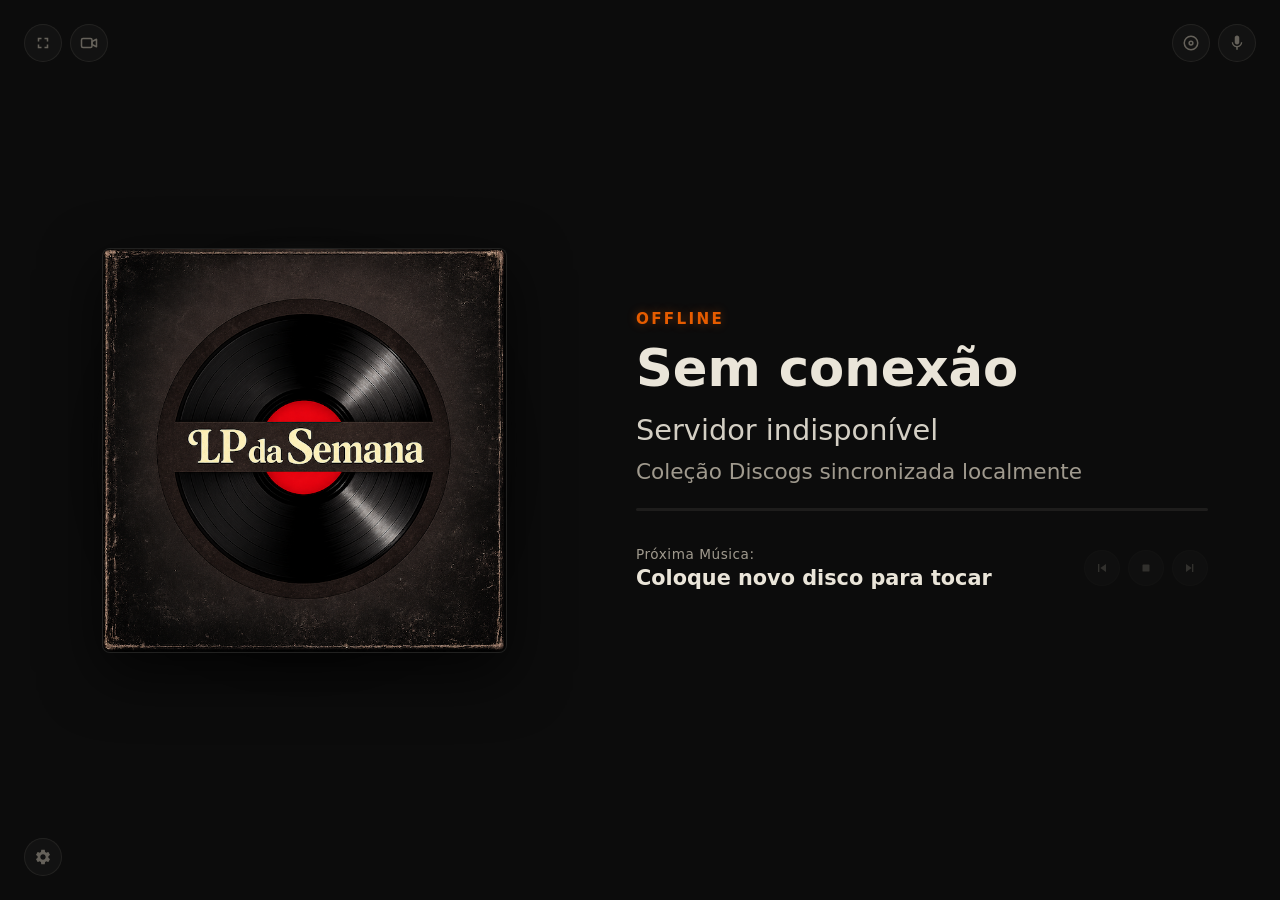
==== commit cf8331bb: "4.5.6 (teste): modo gravação para os vídeos do LP da Semana Página /gravar: escolhe o disco (registr" ====
--- a/static/index.html
+++ b/static/index.html
@@ -12,7 +12,7 @@
     <link rel="icon" href="/static/playvinil-favicon.png?v=2" type="image/png">
     
     <title>PlayVinil</title>
-    <link rel="stylesheet" href="/static/styles.css?v=4.5.2">
+    <link rel="stylesheet" href="/static/styles.css?v=4.5.6">
     <link rel="manifest" href="/static/manifest.json">
   </head>
   <body>
@@ -23,6 +23,9 @@
             <path d="M7 14H5v5h5v-2H7v-3zm-2-4h2V7h3V5H5v5zm12 7h-3v2h5v-5h-2v3zM14 5v2h3v3h2V5h-5z"/>
           </svg>
         </button>
+        <a id="gravar-button" class="btn-top-control" href="./gravar" aria-label="Modo gravação" title="Modo gravação (tela parada para vídeos)">
+          <svg viewBox="0 0 24 24" width="18" height="18" fill="none" stroke="currentColor" stroke-width="2" stroke-linecap="round" stroke-linejoin="round" aria-hidden="true"><rect x="2" y="6" width="14" height="12" rx="2"></rect><path d="m16 10 6-3v10l-6-3z"></path></svg>
+        </a>
       </nav>
 
       <nav class="top-controls" aria-label="Controles">
@@ -177,6 +180,6 @@
     </main>
 
     <script src="/static/silence-detector.js?v=4.5.4" defer></script>
-    <script src="/static/app.js?v=4.5.4" defer></script>
+    <script src="/static/app.js?v=4.5.6" defer></script>
   </body>
 </html>
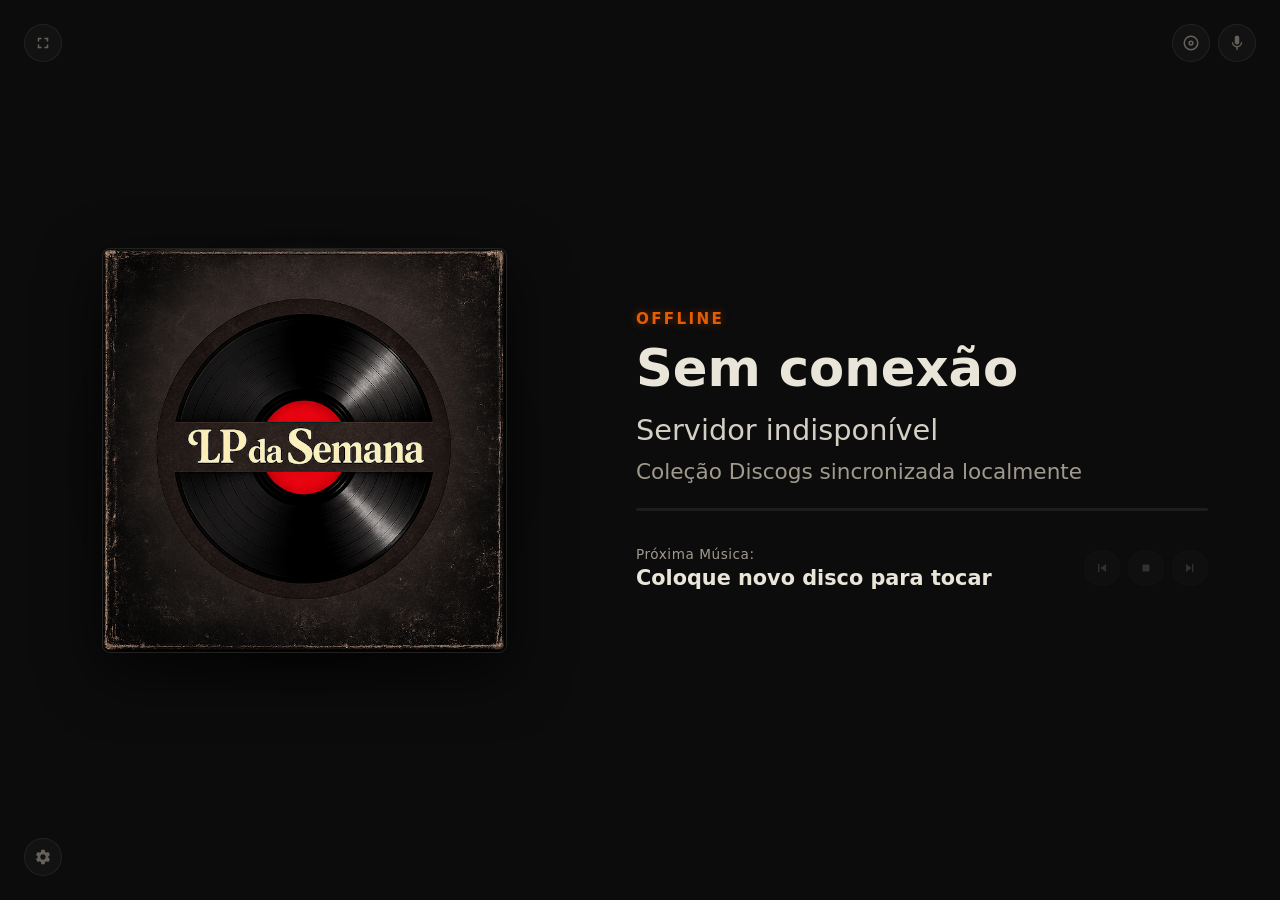
==== commit 9faabc0d: "4.6.3 (teste): modo gravação pela tela inicial, botão redondo de voltar; sai do player Co-Authored-B" ====
--- a/static/index.html
+++ b/static/index.html
@@ -23,9 +23,6 @@
             <path d="M7 14H5v5h5v-2H7v-3zm-2-4h2V7h3V5H5v5zm12 7h-3v2h5v-5h-2v3zM14 5v2h3v3h2V5h-5z"/>
           </svg>
         </button>
-        <a id="gravar-button" class="btn-top-control" href="./gravar" aria-label="Modo gravação" title="Modo gravação (tela parada para vídeos)">
-          <svg viewBox="0 0 24 24" width="18" height="18" fill="none" stroke="currentColor" stroke-width="2" stroke-linecap="round" stroke-linejoin="round" aria-hidden="true"><rect x="2" y="6" width="14" height="12" rx="2"></rect><path d="m16 10 6-3v10l-6-3z"></path></svg>
-        </a>
       </nav>
 
       <nav class="top-controls" aria-label="Controles">
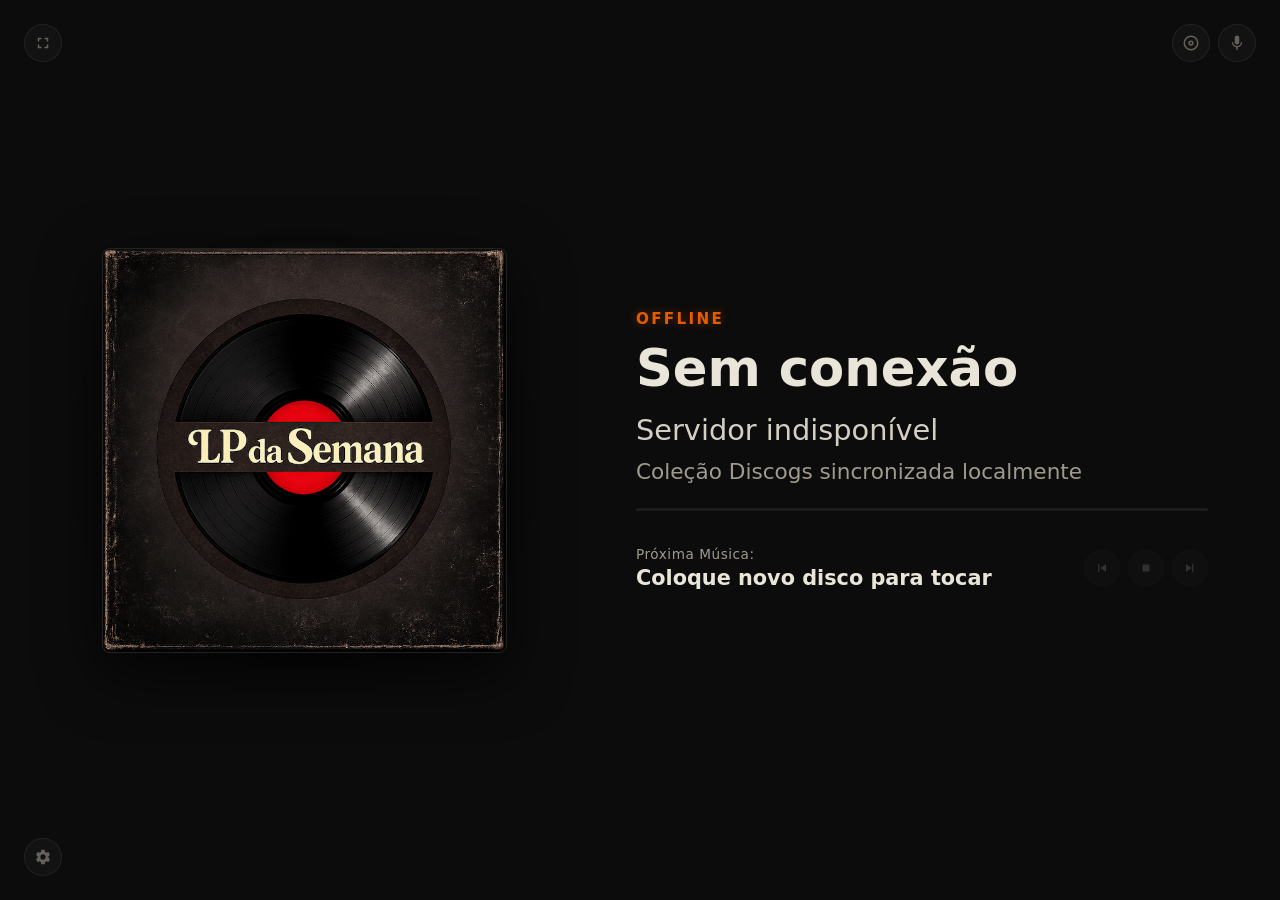
==== commit e03187c3: "4.7.0 (teste): atalho para o modo gravação no 'Qual disco está tocando?' do player Co-Authored-By: C" ====
--- a/static/index.html
+++ b/static/index.html
@@ -12,8 +12,8 @@
     <link rel="icon" href="/static/playvinil-favicon.png?v=2" type="image/png">
     
     <title>PlayVinil</title>
-    <link rel="stylesheet" href="/static/styles.css?v=4.5.6">
-    <link rel="manifest" href="/static/manifest.json">
+    <link rel="stylesheet" href="/static/styles.css?v=4.7.0">
+    <link rel="manifest" href="static/manifest.json?v=4.6.5">
   </head>
   <body>
     <main class="screen" aria-live="polite">
@@ -155,6 +155,10 @@
         <p id="pick-popup-subtitle" class="alternatives-popup-subtitle">Escolha o disco e o lado: o player acompanha as faixas e as viradas pelo silêncio, sem usar o Shazam.</p>
         <input id="pick-search" class="pick-search" type="search" placeholder="Buscar por disco ou artista..." autocomplete="off">
         <div id="pick-list" class="alternatives-list"></div>
+        <a class="pick-gravar" href="./gravar">
+          <svg viewBox="0 0 24 24" width="18" height="18" fill="none" stroke="currentColor" stroke-width="2" stroke-linecap="round" stroke-linejoin="round" aria-hidden="true"><rect x="2" y="6" width="14" height="12" rx="2"></rect><path d="m16 10 6-3v10l-6-3z"></path></svg>
+          Modo gravação (tela para vídeo)
+        </a>
       </div>
     </div>
 
@@ -177,6 +181,6 @@
     </main>
 
     <script src="/static/silence-detector.js?v=4.5.4" defer></script>
-    <script src="/static/app.js?v=4.5.6" defer></script>
+    <script src="/static/app.js?v=4.6.5" defer></script>
   </body>
 </html>
--- a/static/styles.css
+++ b/static/styles.css
@@ -2523,3 +2523,7 @@
 .lyrics-sync-label { background: transparent; color: var(--muted); font-weight: 500; min-width: 110px; padding: 0 8px; }
 .lyrics-sync-label.adjusted { color: var(--accent); }
 .lyrics-sync-btn:active { background: var(--accent); }
+
+/* v4.7.0: atalho para o modo gravação dentro do "Qual disco está tocando?" */
+.pick-gravar { display: flex; align-items: center; justify-content: center; gap: 10px; margin-top: 12px; min-height: 44px; border-radius: 999px; border: 1px solid rgba(230, 92, 0, 0.5); color: var(--text); text-decoration: none; font-size: 0.95rem; font-weight: 600; }
+.pick-gravar svg { color: var(--accent); }
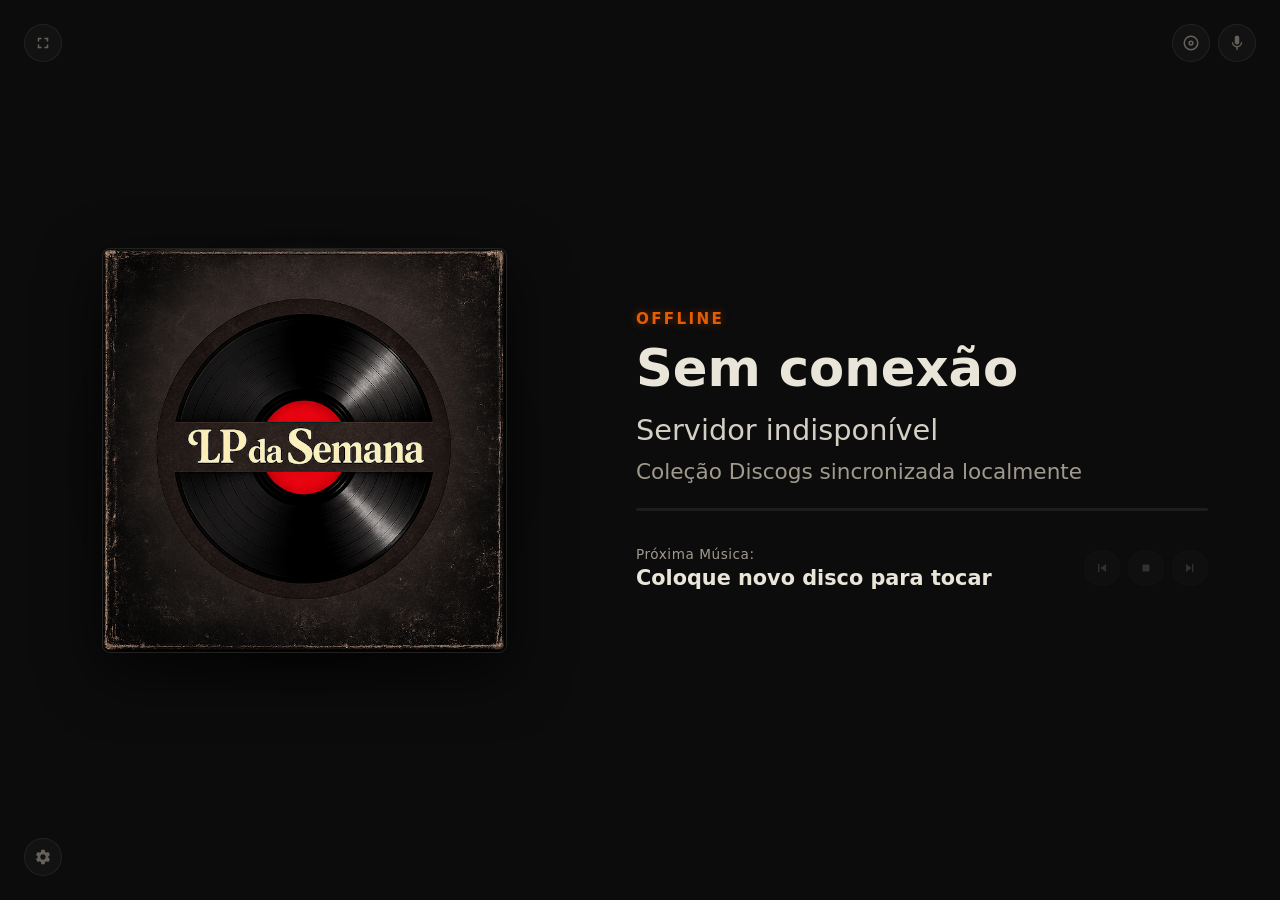
==== commit 3efa71ab: "4.12.0 (teste): tela de escolha e Modo Gravação só no servidor pessoal (SITE_PESSOAL) Com SITE_PESSO" ====
--- a/static/index.html
+++ b/static/index.html
@@ -12,7 +12,7 @@
     <link rel="icon" href="/static/playvinil-favicon.png?v=2" type="image/png">
     
     <title>PlayVinil</title>
-    <link rel="stylesheet" href="/static/styles.css?v=4.7.0">
+    <link rel="stylesheet" href="/static/styles.css?v=4.12.0">
     <link rel="manifest" href="static/manifest.json?v=4.6.5">
   </head>
   <body>
@@ -155,7 +155,7 @@
         <p id="pick-popup-subtitle" class="alternatives-popup-subtitle">Escolha o disco e o lado: o player acompanha as faixas e as viradas pelo silêncio, sem usar o Shazam.</p>
         <input id="pick-search" class="pick-search" type="search" placeholder="Buscar por disco ou artista..." autocomplete="off">
         <div id="pick-list" class="alternatives-list"></div>
-        <a class="pick-gravar" href="./gravar">
+        <a id="pick-gravar" class="pick-gravar hidden" href="./gravar">
           <svg viewBox="0 0 24 24" width="18" height="18" fill="none" stroke="currentColor" stroke-width="2" stroke-linecap="round" stroke-linejoin="round" aria-hidden="true"><rect x="2" y="6" width="14" height="12" rx="2"></rect><path d="m16 10 6-3v10l-6-3z"></path></svg>
           Modo gravação (tela para vídeo)
         </a>
@@ -181,6 +181,6 @@
     </main>
 
     <script src="/static/silence-detector.js?v=4.5.4" defer></script>
-    <script src="/static/app.js?v=4.6.5" defer></script>
+    <script src="/static/app.js?v=4.12.0" defer></script>
   </body>
 </html>
--- a/static/styles.css
+++ b/static/styles.css
@@ -2527,3 +2527,4 @@
 /* v4.7.0: atalho para o modo gravação dentro do "Qual disco está tocando?" */
 .pick-gravar { display: flex; align-items: center; justify-content: center; gap: 10px; margin-top: 12px; min-height: 44px; border-radius: 999px; border: 1px solid rgba(230, 92, 0, 0.5); color: var(--text); text-decoration: none; font-size: 0.95rem; font-weight: 600; }
 .pick-gravar svg { color: var(--accent); }
+.pick-gravar.hidden { display: none; } /* v4.12: só aparece onde o Modo Gravação existe */
